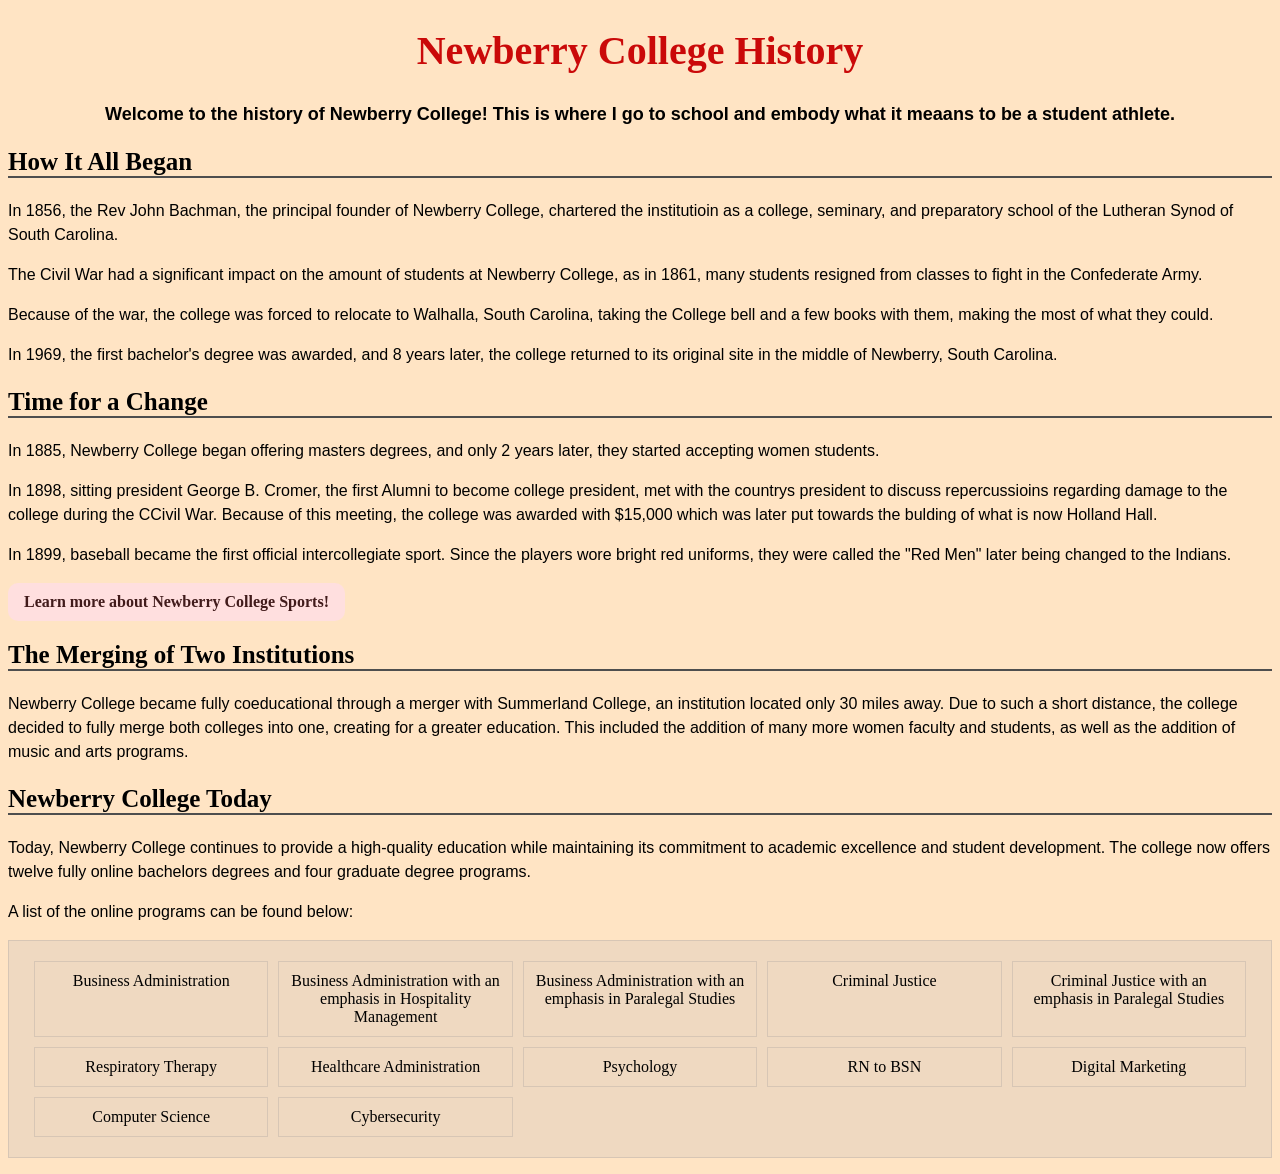
==== index.html @ f79b2f74 "Reupdated auditing issues." ====
<!DOCTYPE html>
<html lang="en">
<head>
    <title>Newberry College History</title>
    <link rel="stylesheet" href="style.css">
</head>
<body>
    <div role="header">
<!-- this page is telling about the history of Newberry College from the year it was founded up until today. It also has an internal link to the second page which tells all about the sports offered at Newberry College. -->
        <h1>Newberry College History</h1>
        <p class="topper">Welcome to the history of Newberry College! This is where I go to school and embody what it meaans to be a student athlete.</p>
    </div>
    <div role="main">
        <h2>How It All Began</h2>
        <p>In 1856, the Rev John Bachman, the principal founder of Newberry College, chartered the institutioin as a college, seminary, and preparatory school of the Lutheran Synod of South Carolina.</p>
        <p>The Civil War had a significant impact on the amount of students at Newberry College, as in 1861, many students resigned from classes to fight in the Confederate Army.</p>
        <p>Because of the war, the college was forced to relocate to Walhalla, South Carolina, taking the College bell and a few books with them, making the most of what they could.</p>
        <p>In 1969, the first bachelor's degree was awarded, and 8 years later, the college returned to its original site in the middle of Newberry, South Carolina.</p>
    </div>
    <div>
        <h2>Time for a Change</h2>
        <p>In 1885, Newberry College began offering masters degrees, and only 2 years later, they started accepting women students.</p>
        <p>In 1898, sitting president George B. Cromer, the first Alumni to become college president, met with the countrys president to discuss repercussioins regarding damage to the college during the CCivil War. Because of this meeting, the college was awarded with $15,000 which was later put towards the bulding of what is now Holland Hall.</p>
        <p>In 1899, baseball became the first official intercollegiate sport. Since the players wore bright red uniforms, they were called the "Red Men" later being changed to the Indians.</p>
        <a href="page2.html" id="sports-link">Learn more about Newberry College Sports!</a>
    </div>
    <div role="merging">
        <h2>The Merging of Two Institutions</h2>
        <p>Newberry College became fully coeducational through a merger with Summerland College, an institution located only 30 miles away. Due to such a short distance, the college decided to fully merge both colleges into one, creating for a greater education. This included the addition of many more women faculty and students, as well as the addition of music and arts programs.</p>
    </div>
    <div role="today">
        <h2>Newberry College Today</h2>
        <p>Today, Newberry College continues to provide a high-quality education while maintaining its commitment to academic excellence and student development. The college now offers twelve fully online bachelors degrees and four graduate degree programs.</p>
        <p>A list of the online programs can be found below:</p>
        <ul id="programs">
            <li id="programs li">Business Administration</li>
            <li id="programs li">Business Administration with an emphasis in Hospitality Management</li>
            <li id="programs li">Business Administration with an emphasis in Paralegal Studies</li>
            <li id="programs li">Criminal Justice</li>
            <li id="programs li">Criminal Justice with an emphasis in Paralegal Studies</li>
            <li id="programs li">Respiratory Therapy</li>
            <li id="programs li">Healthcare Administration</li>
            <li id="programs li">Psychology</li>
            <li id="programs li">RN to BSN</li>
            <li id="programs li">Digital Marketing</li>
            <li id="programs li">Computer Science</li>
            <li id="programs li">Cybersecurity</li>
        </ul>
    </div>
</body>
</html>
---- style.css ----
body {
    background-color:bisque;
}

h1 {
    color:rgb(202, 9, 9);
    text-align:center;
    font-size: 40px;
}

h2 {
    text-align: left;
    color:rgb(0, 0, 0);
    font-size: 25px;
    border-bottom: 2px solid rgb(78, 78, 78);
}

p {
    font-family:'Trebuchet MS', 'Lucida Sans Unicode', 'Lucida Grande', 'Lucida Sans', Arial, sans-serif;
    font-size: 16px;
    line-height: 1.5;
}

.sportslist {
    display: flex;
    flex-wrap: wrap;
    text-align: center;
}

.box {
    background-color: #6357577d;
    color: white;
    margin: 5px;
    padding: 7px;
    list-style: none;
    border: 1px solid rgba(148, 147, 147, 0.267);
    border-radius: 15px;
    text-align: center;
}

.topper {
    font-size: 18px;
    font-weight: bold;
    text-align: center;
}

#programs {
    background-color: #b8b6b63b;
    list-style: none;
    padding: 20px 25px;
    display: grid;
    grid-template-columns: repeat(auto-fit, minmax(200px, 1fr));
    gap: 10px;
    border: 1px solid rgba(148, 147, 147, 0.267);
}

#programs li {
    border: 1px solid rgba(148, 147, 147, 0.267);
    padding: 10px;
    text-align: center;
}

#sports-link,
#history-link {
    display: inline-block;
    background-color: #ffdfdf;
    color: #411b1b;
    padding: 10px 16px;
    border-radius: 10px;
    text-decoration: none;
    font-weight: bold;
}

#sports-link:hover,
#history-link:hover {
    background-color: #f5b7b7;
    color: #330d0d;
    text-decoration: underline;
}

@media (max-width: 600px) {
    body {
        font-size: 16px;
    }
    h1 {
        font-size: 24px;
    }
    h2 {
        font-size: 20px;
    }
    .sportslist {
        flex-direction: column;
        align-items: center;
    }
}
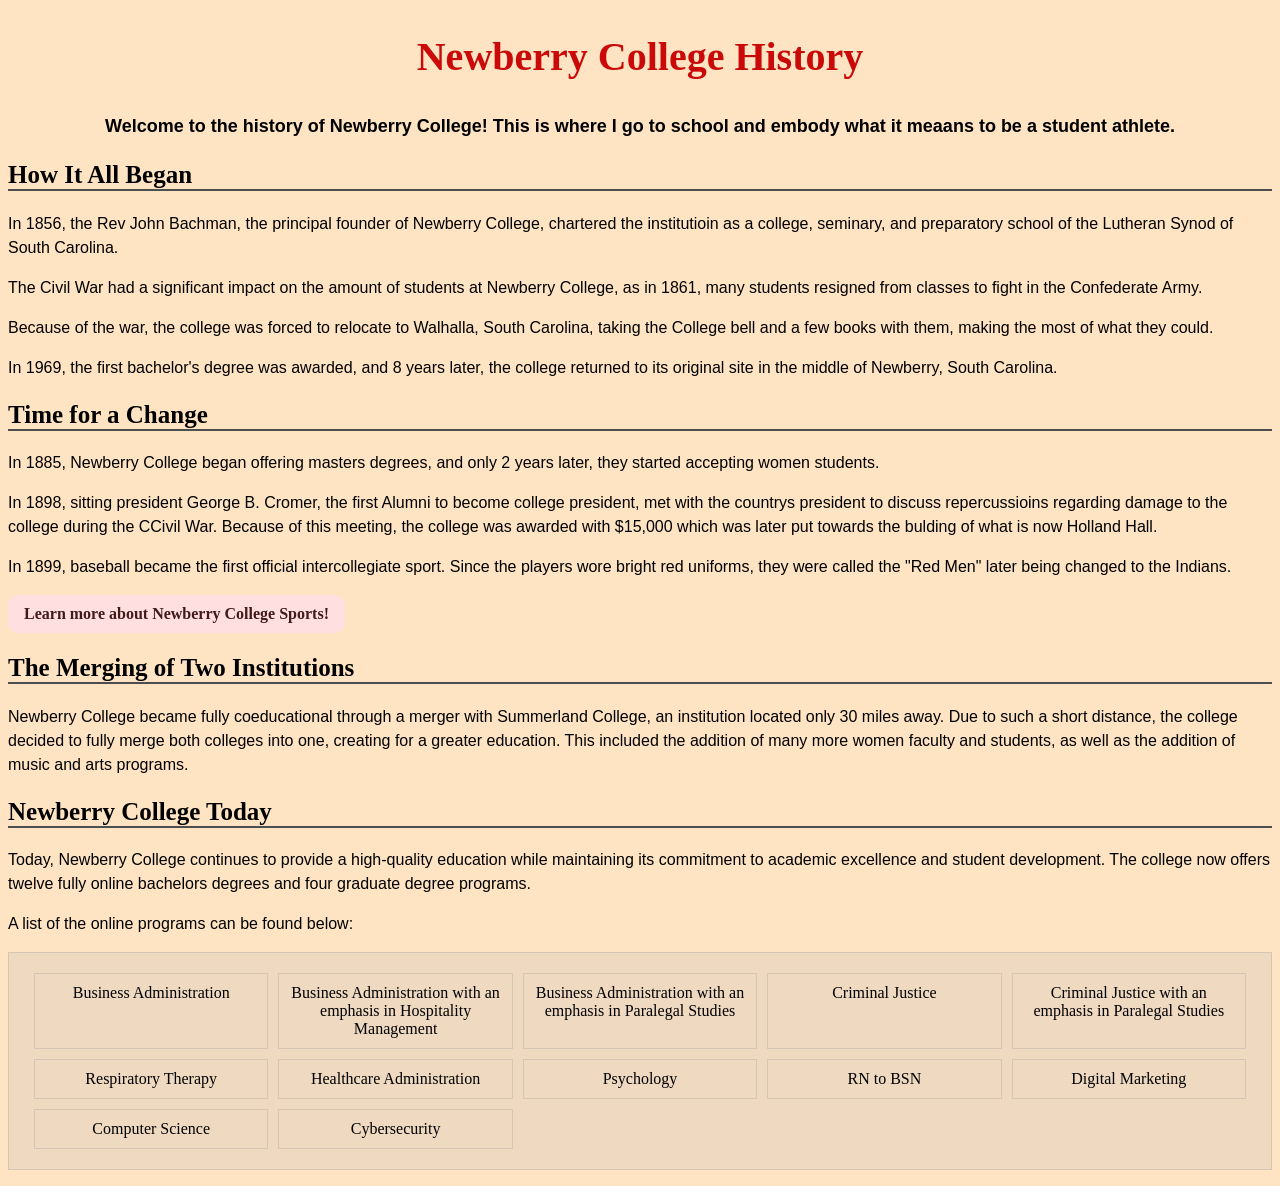
==== commit de56dda0: "Switched div to section" ====
--- a/index.html
+++ b/index.html
@@ -5,30 +5,30 @@
     <link rel="stylesheet" href="style.css">
 </head>
 <body>
-    <div role="header">
+    <section role="header">
 <!-- this page is telling about the history of Newberry College from the year it was founded up until today. It also has an internal link to the second page which tells all about the sports offered at Newberry College. -->
         <h1>Newberry College History</h1>
         <p class="topper">Welcome to the history of Newberry College! This is where I go to school and embody what it meaans to be a student athlete.</p>
-    </div>
-    <div role="main">
+    </section>
+    <section role="main">
         <h2>How It All Began</h2>
         <p>In 1856, the Rev John Bachman, the principal founder of Newberry College, chartered the institutioin as a college, seminary, and preparatory school of the Lutheran Synod of South Carolina.</p>
         <p>The Civil War had a significant impact on the amount of students at Newberry College, as in 1861, many students resigned from classes to fight in the Confederate Army.</p>
         <p>Because of the war, the college was forced to relocate to Walhalla, South Carolina, taking the College bell and a few books with them, making the most of what they could.</p>
         <p>In 1969, the first bachelor's degree was awarded, and 8 years later, the college returned to its original site in the middle of Newberry, South Carolina.</p>
-    </div>
-    <div>
+    </section>
+    <section>
         <h2>Time for a Change</h2>
         <p>In 1885, Newberry College began offering masters degrees, and only 2 years later, they started accepting women students.</p>
         <p>In 1898, sitting president George B. Cromer, the first Alumni to become college president, met with the countrys president to discuss repercussioins regarding damage to the college during the CCivil War. Because of this meeting, the college was awarded with $15,000 which was later put towards the bulding of what is now Holland Hall.</p>
         <p>In 1899, baseball became the first official intercollegiate sport. Since the players wore bright red uniforms, they were called the "Red Men" later being changed to the Indians.</p>
         <a href="page2.html" id="sports-link">Learn more about Newberry College Sports!</a>
-    </div>
-    <div role="merging">
+    </section>
+    <section role="merging">
         <h2>The Merging of Two Institutions</h2>
         <p>Newberry College became fully coeducational through a merger with Summerland College, an institution located only 30 miles away. Due to such a short distance, the college decided to fully merge both colleges into one, creating for a greater education. This included the addition of many more women faculty and students, as well as the addition of music and arts programs.</p>
-    </div>
-    <div role="today">
+    </section>
+    <section role="today">
         <h2>Newberry College Today</h2>
         <p>Today, Newberry College continues to provide a high-quality education while maintaining its commitment to academic excellence and student development. The college now offers twelve fully online bachelors degrees and four graduate degree programs.</p>
         <p>A list of the online programs can be found below:</p>
@@ -46,6 +46,6 @@
             <li id="programs li">Computer Science</li>
             <li id="programs li">Cybersecurity</li>
         </ul>
-    </div>
+    </section>
 </body>
 </html>
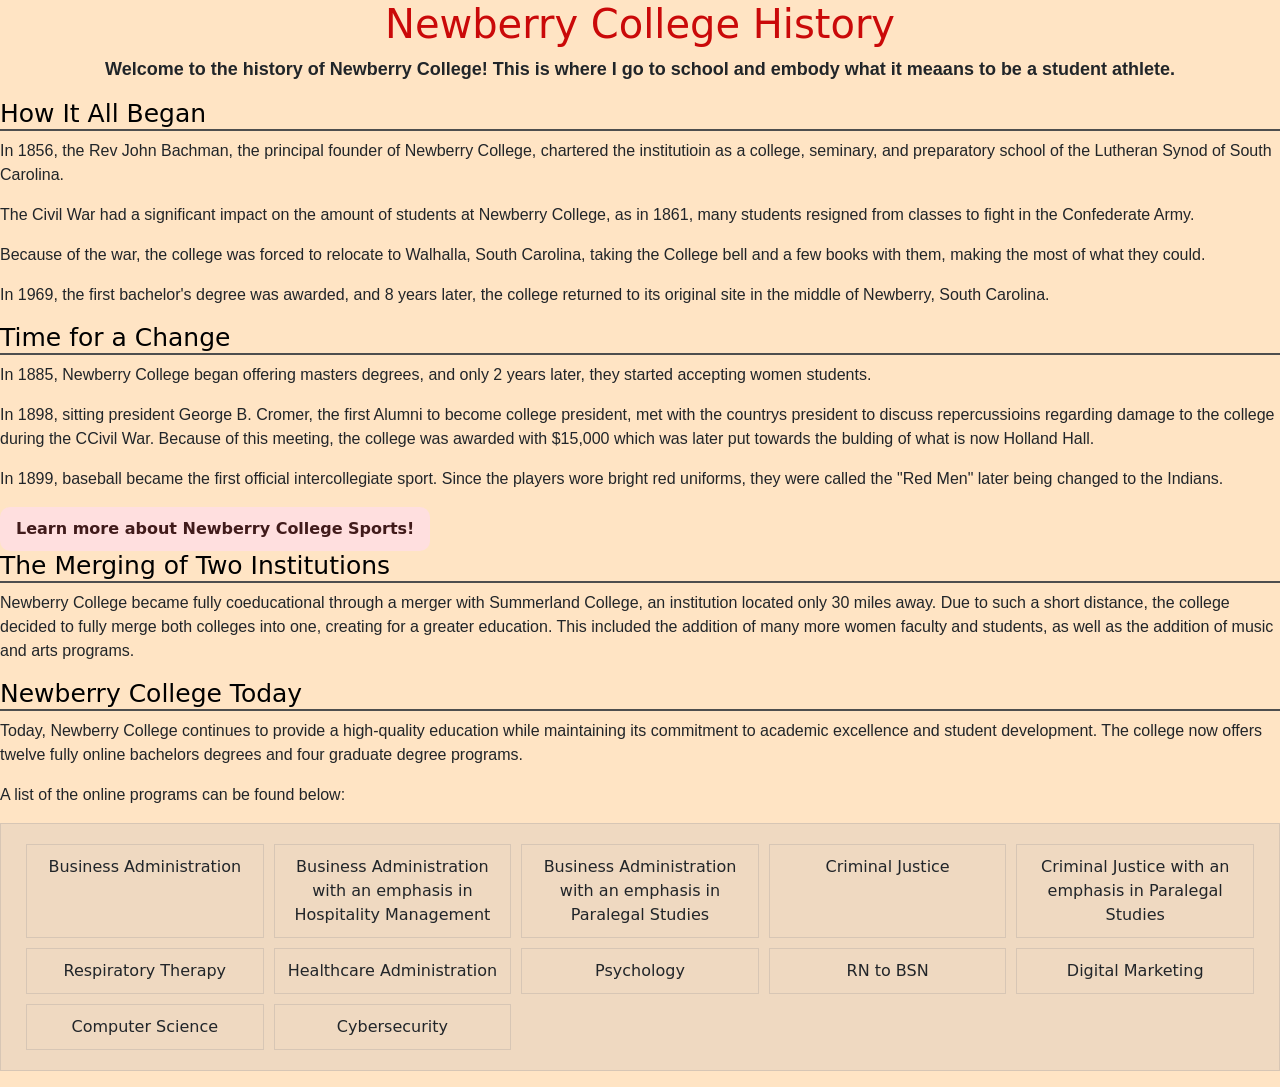
==== commit ceb71eea: "Linked Bootstrap to both HTML files." ====
--- a/index.html
+++ b/index.html
@@ -2,10 +2,11 @@
 <html lang="en">
 <head>
     <title>Newberry College History</title>
+    <link href="https://cdn.jsdelivr.net/npm/bootstrap@5.3.3/dist/css/bootstrap.min.css" rel="stylesheet" integrity="sha384-QWTKZyjpPEjISv5WaRU9OFeRpok6YctnYmDr5pNlyT2bRjXh0JMhjY6hW+ALEwIH" crossorigin="anonymous">
     <link rel="stylesheet" href="style.css">
 </head>
 <body>
-    <section role="header">
+    <section role="main">
 <!-- this page is telling about the history of Newberry College from the year it was founded up until today. It also has an internal link to the second page which tells all about the sports offered at Newberry College. -->
         <h1>Newberry College History</h1>
         <p class="topper">Welcome to the history of Newberry College! This is where I go to school and embody what it meaans to be a student athlete.</p>
@@ -24,11 +25,11 @@
         <p>In 1899, baseball became the first official intercollegiate sport. Since the players wore bright red uniforms, they were called the "Red Men" later being changed to the Indians.</p>
         <a href="page2.html" id="sports-link">Learn more about Newberry College Sports!</a>
     </section>
-    <section role="merging">
+    <section role="main">
         <h2>The Merging of Two Institutions</h2>
         <p>Newberry College became fully coeducational through a merger with Summerland College, an institution located only 30 miles away. Due to such a short distance, the college decided to fully merge both colleges into one, creating for a greater education. This included the addition of many more women faculty and students, as well as the addition of music and arts programs.</p>
     </section>
-    <section role="today">
+    <section role="main">
         <h2>Newberry College Today</h2>
         <p>Today, Newberry College continues to provide a high-quality education while maintaining its commitment to academic excellence and student development. The college now offers twelve fully online bachelors degrees and four graduate degree programs.</p>
         <p>A list of the online programs can be found below:</p>
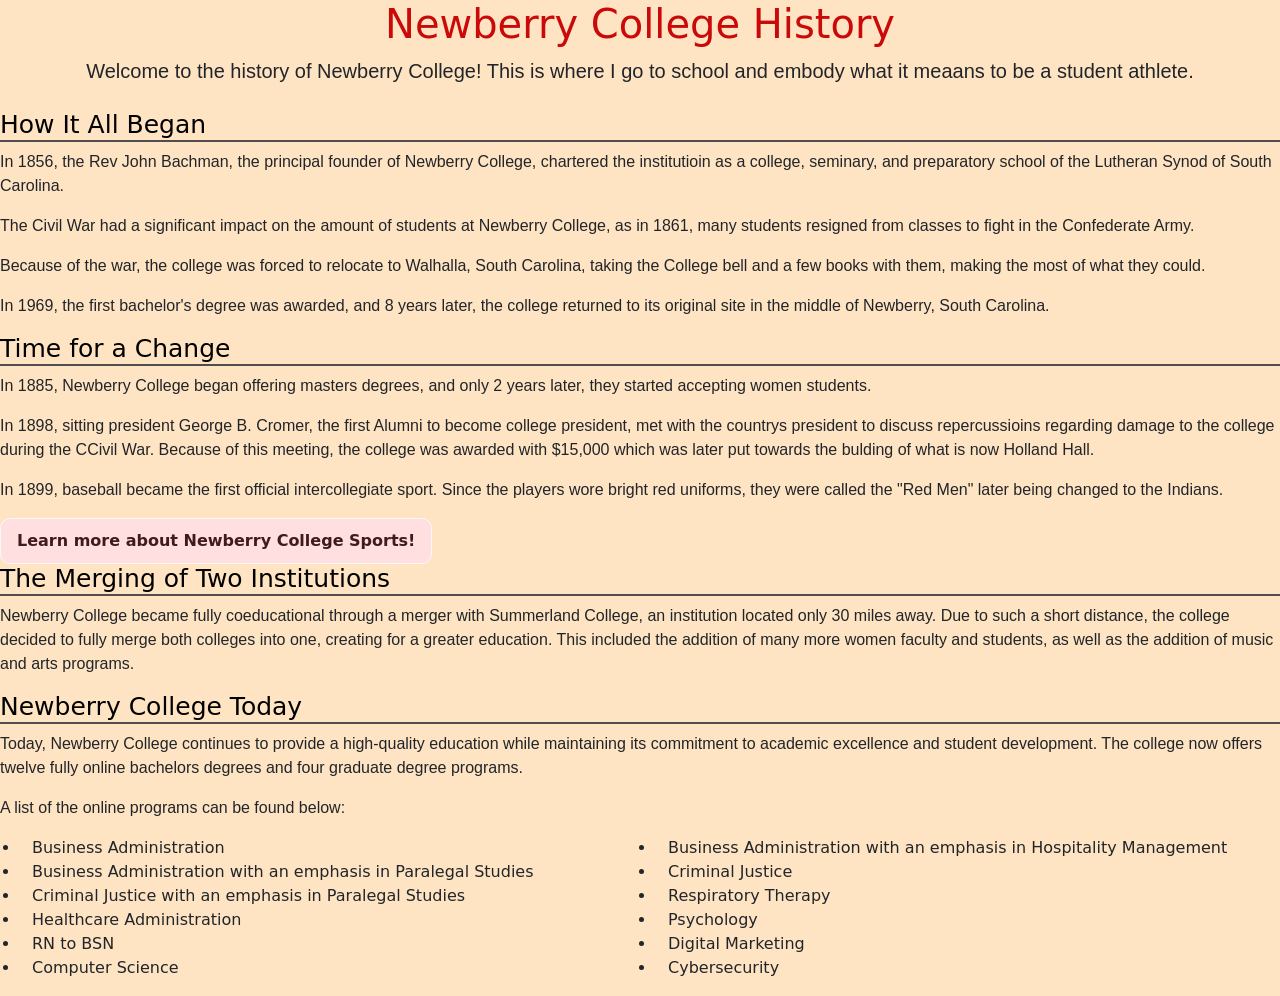
==== commit 3045dcbe: "Added bootstrap styling." ====
--- a/index.html
+++ b/index.html
@@ -2,14 +2,13 @@
 <html lang="en">
 <head>
     <title>Newberry College History</title>
-    <link href="https://cdn.jsdelivr.net/npm/bootstrap@5.3.3/dist/css/bootstrap.min.css" rel="stylesheet" integrity="sha384-QWTKZyjpPEjISv5WaRU9OFeRpok6YctnYmDr5pNlyT2bRjXh0JMhjY6hW+ALEwIH" crossorigin="anonymous">
-    <link rel="stylesheet" href="style.css">
+    <link href="https://cdn.jsdelivr.net/npm/bootstrap@5.3.8/dist/css/bootstrap.min.css" rel="stylesheet" integrity="sha384-sRIl4kxILFvY47J16cr9ZwB07vP4J8+LH7qKQnuqkuIAvNWLzeN8tE5YBujZqJLB" crossorigin="anonymous">    <link rel="stylesheet" href="style.css">
 </head>
 <body>
-    <section role="main">
+    <section class="text-center mb-4" role="main">
 <!-- this page is telling about the history of Newberry College from the year it was founded up until today. It also has an internal link to the second page which tells all about the sports offered at Newberry College. -->
         <h1>Newberry College History</h1>
-        <p class="topper">Welcome to the history of Newberry College! This is where I go to school and embody what it meaans to be a student athlete.</p>
+        <p class="lead">Welcome to the history of Newberry College! This is where I go to school and embody what it meaans to be a student athlete.</p>
     </section>
     <section role="main">
         <h2>How It All Began</h2>
@@ -23,7 +22,7 @@
         <p>In 1885, Newberry College began offering masters degrees, and only 2 years later, they started accepting women students.</p>
         <p>In 1898, sitting president George B. Cromer, the first Alumni to become college president, met with the countrys president to discuss repercussioins regarding damage to the college during the CCivil War. Because of this meeting, the college was awarded with $15,000 which was later put towards the bulding of what is now Holland Hall.</p>
         <p>In 1899, baseball became the first official intercollegiate sport. Since the players wore bright red uniforms, they were called the "Red Men" later being changed to the Indians.</p>
-        <a href="page2.html" id="sports-link">Learn more about Newberry College Sports!</a>
+        <a href="page2.html" class="btn btn-light" id="sports-link">Learn more about Newberry College Sports!</a>
     </section>
     <section role="main">
         <h2>The Merging of Two Institutions</h2>
@@ -33,19 +32,19 @@
         <h2>Newberry College Today</h2>
         <p>Today, Newberry College continues to provide a high-quality education while maintaining its commitment to academic excellence and student development. The college now offers twelve fully online bachelors degrees and four graduate degree programs.</p>
         <p>A list of the online programs can be found below:</p>
-        <ul id="programs">
-            <li id="programs li">Business Administration</li>
-            <li id="programs li">Business Administration with an emphasis in Hospitality Management</li>
-            <li id="programs li">Business Administration with an emphasis in Paralegal Studies</li>
-            <li id="programs li">Criminal Justice</li>
-            <li id="programs li">Criminal Justice with an emphasis in Paralegal Studies</li>
-            <li id="programs li">Respiratory Therapy</li>
-            <li id="programs li">Healthcare Administration</li>
-            <li id="programs li">Psychology</li>
-            <li id="programs li">RN to BSN</li>
-            <li id="programs li">Digital Marketing</li>
-            <li id="programs li">Computer Science</li>
-            <li id="programs li">Cybersecurity</li>
+        <ul class="row">
+            <li class="col-md-6">Business Administration</li>
+            <li class="col-md-6">Business Administration with an emphasis in Hospitality Management</li>
+            <li class="col-md-6">Business Administration with an emphasis in Paralegal Studies</li>
+            <li class="col-md-6">Criminal Justice</li>
+            <li class="col-md-6">Criminal Justice with an emphasis in Paralegal Studies</li>
+            <li class="col-md-6">Respiratory Therapy</li>
+            <li class="col-md-6">Healthcare Administration</li>
+            <li class="col-md-6">Psychology</li>
+            <li class="col-md-6">RN to BSN</li>
+            <li class="col-md-6">Digital Marketing</li>
+            <li class="col-md-6">Computer Science</li>
+            <li class="col-md-6">Cybersecurity</li>
         </ul>
     </section>
 </body>
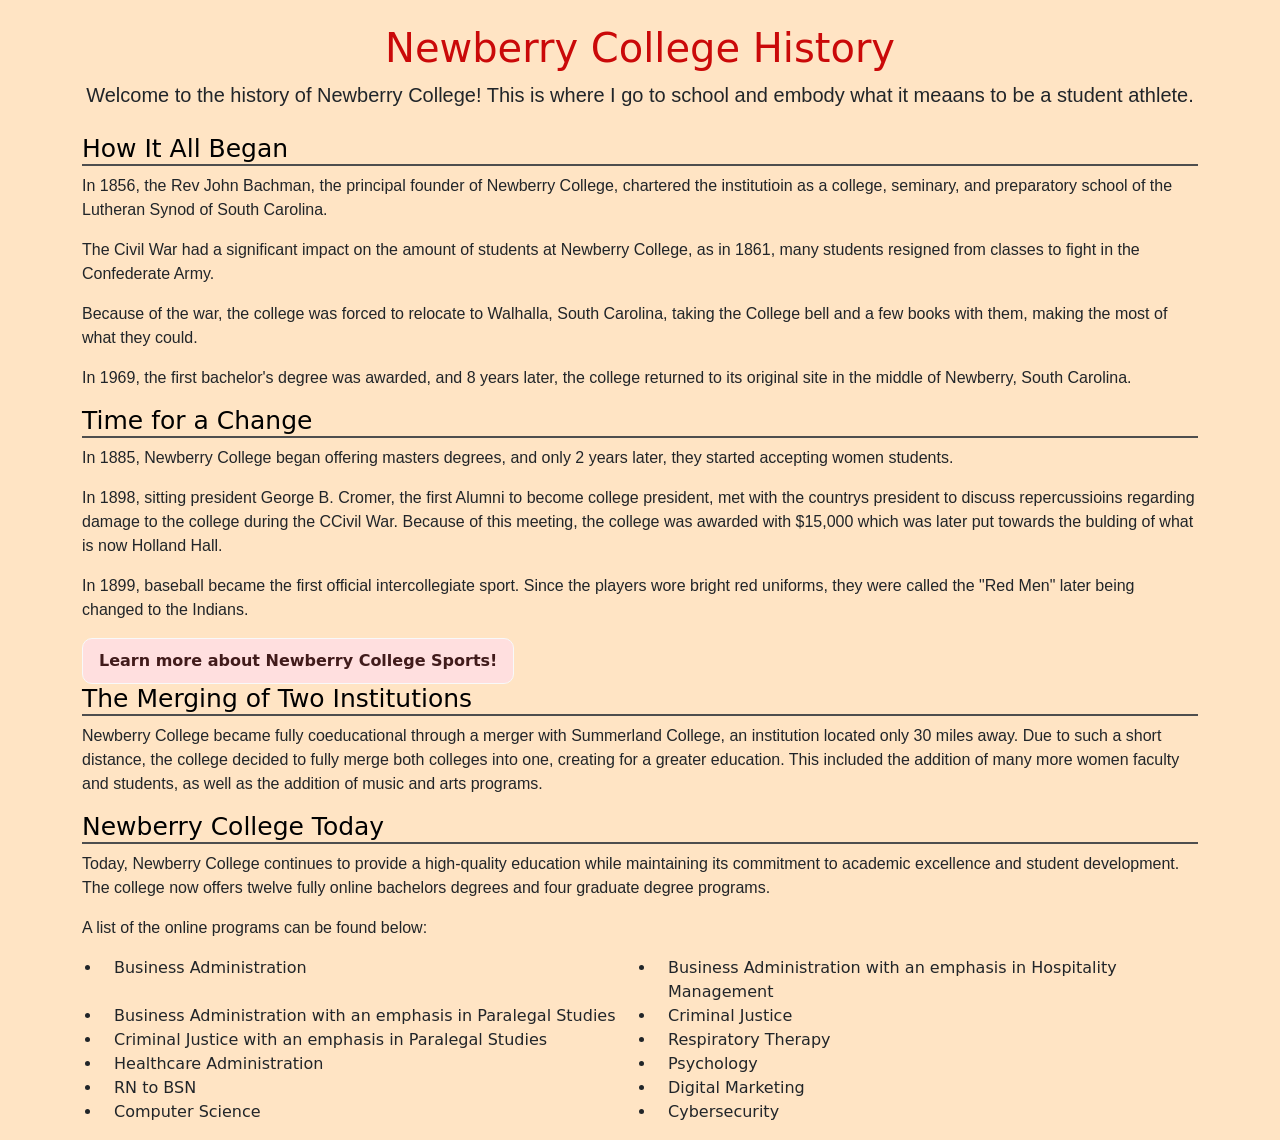
==== commit 2024ef1f: "Gave the page a container using bootstrap" ====
--- a/index.html
+++ b/index.html
@@ -4,7 +4,7 @@
     <title>Newberry College History</title>
     <link href="https://cdn.jsdelivr.net/npm/bootstrap@5.3.8/dist/css/bootstrap.min.css" rel="stylesheet" integrity="sha384-sRIl4kxILFvY47J16cr9ZwB07vP4J8+LH7qKQnuqkuIAvNWLzeN8tE5YBujZqJLB" crossorigin="anonymous">    <link rel="stylesheet" href="style.css">
 </head>
-<body>
+<body class="container mt-4">
     <section class="text-center mb-4" role="main">
 <!-- this page is telling about the history of Newberry College from the year it was founded up until today. It also has an internal link to the second page which tells all about the sports offered at Newberry College. -->
         <h1>Newberry College History</h1>
--- a/style.css
+++ b/style.css
@@ -19,45 +19,6 @@
     font-family:'Trebuchet MS', 'Lucida Sans Unicode', 'Lucida Grande', 'Lucida Sans', Arial, sans-serif;
     font-size: 16px;
     line-height: 1.5;
-}
-
-.sportslist {
-    display: flex;
-    flex-wrap: wrap;
-    text-align: center;
-}
-
-.box {
-    background-color: #6357577d;
-    color: white;
-    margin: 5px;
-    padding: 7px;
-    list-style: none;
-    border: 1px solid rgba(148, 147, 147, 0.267);
-    border-radius: 15px;
-    text-align: center;
-}
-
-.topper {
-    font-size: 18px;
-    font-weight: bold;
-    text-align: center;
-}
-
-#programs {
-    background-color: #b8b6b63b;
-    list-style: none;
-    padding: 20px 25px;
-    display: grid;
-    grid-template-columns: repeat(auto-fit, minmax(200px, 1fr));
-    gap: 10px;
-    border: 1px solid rgba(148, 147, 147, 0.267);
-}
-
-#programs li {
-    border: 1px solid rgba(148, 147, 147, 0.267);
-    padding: 10px;
-    text-align: center;
 }
 
 #sports-link,
